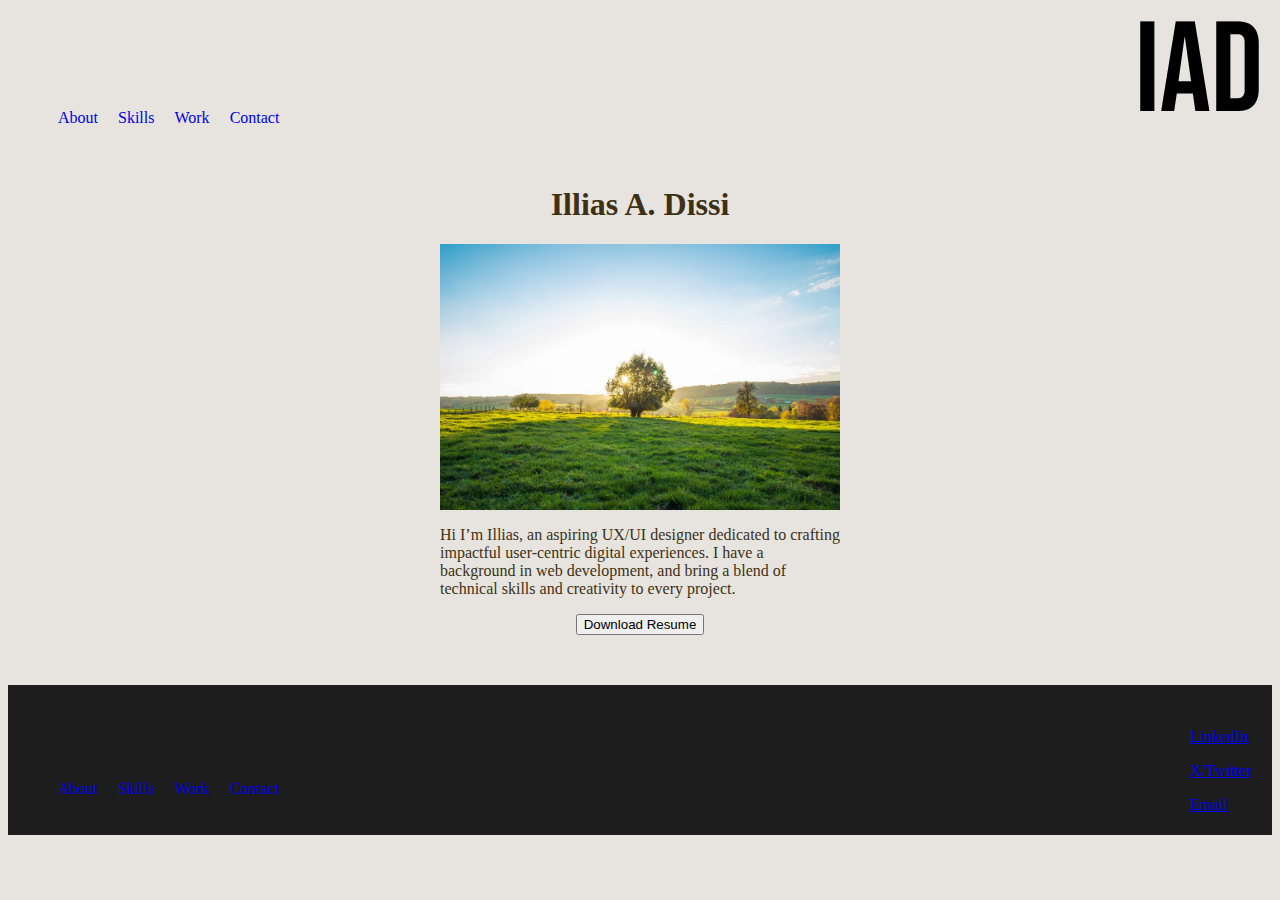
==== index.html @ 7f3e05a3 "Initial upload" ====
<!DOCTYPE html>
<html lang="en">
<head>
    <link rel="stylesheet" href="style.css" type="text/css">
    <title>About Me</title>
</head>

<body>

    <header class="navigation">
            <ul class="buttons">
                <li><a href="#">About</a></li>
                <li><a href="#">Skills</a></li>
                <li><a href="work.html">Work</a></li>
                <li><a href="#">Contact</a></li>
            </ul>
            
            <img id="logo-image" src="images/logo.png"/>
    </header>

    <section class="hero-section">
        <div class="content">
            <h1>Illias A. Dissi</h1>
            <img id="profile-image" src="images/reshot-min.jpg"/>
            <p>Hi I’m Illias, an aspiring UX/UI designer dedicated to crafting impactful user-centric digital experiences. I have a background in web development, and bring a blend of technical skills and creativity to every project.</p>            
            <button>Download Resume</button>
        </div>
    </section>

    <footer>
        <nav class="navigation">
            <ul class="buttons">
                <li><a href="#">About</a></li>
                <li><a href="#">Skills</a></li>
                <li><a href="#">Work</a></li>
                <li><a href="#">Contact</a></li>
            </ul>
        </nav>
        <div id="social-media-links">
            <p><a href="#">LinkedIn</a></p>
            <p><a href="#">X/Twitter</a></p>
            <p><a href="#">Email</a></p>
        </div>
    </footer>

</body>
</html>
---- style.css ----
body {
    background-color: #E7E4DF;
    color: #3D3115;
    font-family: oswald;
}

/**  FONTS **/
.bebas-neue-regular {
    font-family: "Bebas Neue", sans-serif;
    font-weight: 400;
    font-style: normal;
}
.oswald {
  font-family: "Oswald", sans-serif;
  font-optical-sizing: auto;
  font-weight: <weight>;
  font-style: normal;
}
/* END FONTS */

#logo-image {
    max-width: 136px;
    padding: 1%;
}

.navigation {
    display: flex;
    justify-content: space-between;
    align-items: baseline;
}

.buttons {
    display: flex;
    justify-content: space-evenly;
    list-style: none;
    text-align: center;
    background-color: #;
    margin-right: 30px;
    width: 150px;
    line-height: 60px;
}

.buttons li a {
    text-decoration: none;
    padding: 10px 10px;
}

.content {
    display: flex;
    flex-direction: column;
    justify-content: center;
    align-items: center;
    max-width: 400px;
    margin-bottom: 50px;
}

.hero-section {
    display: flex;
    justify-content: center;
    align-items: center;
}

#profile-image {
    max-width: 400px;
}

footer {
    background-color: #1d1d1d;
    color: #cac8c4;
    display: flex;
    justify-content: space-between;
    align-items: end;
    height: 150px;
}

#social-media-links {
    padding: 5px 20px;
}

/** work.html */
.works {
    display: inline-block;
}

.work {
    border: solid 1px black;
}

.projects {
    display: flex;
}

.project {
    background-color: #1d1d1d;
    border: #cac8c4 1px solid;
    border-radius: 20px;
    display: flex;
    flex-direction: column;
    align-items: center;
    width: 502px;
    height: 810px;
    margin: 10px 10px;
}

.project img {
    width: 423px;
    height: 237px;
}

.project p {
    color: #cac8c4;
    padding: 40px;
}

.project-header {
    background-color: #cac8c4;
    width: 502px;
    height: 113px;
    border-top-left-radius: 16px;
    border-top-right-radius: 16px;
    font-family: Bebas Neue;
    border-top: #cac8c4 1px solid;
    border-right: #cac8c4 1px solid;
    border-left: #cac8c4 1px solid;
}

.title {
    color: #1d1d1d;
    font-size: 48px;
}

.tag {
    font-size: 20px;
}
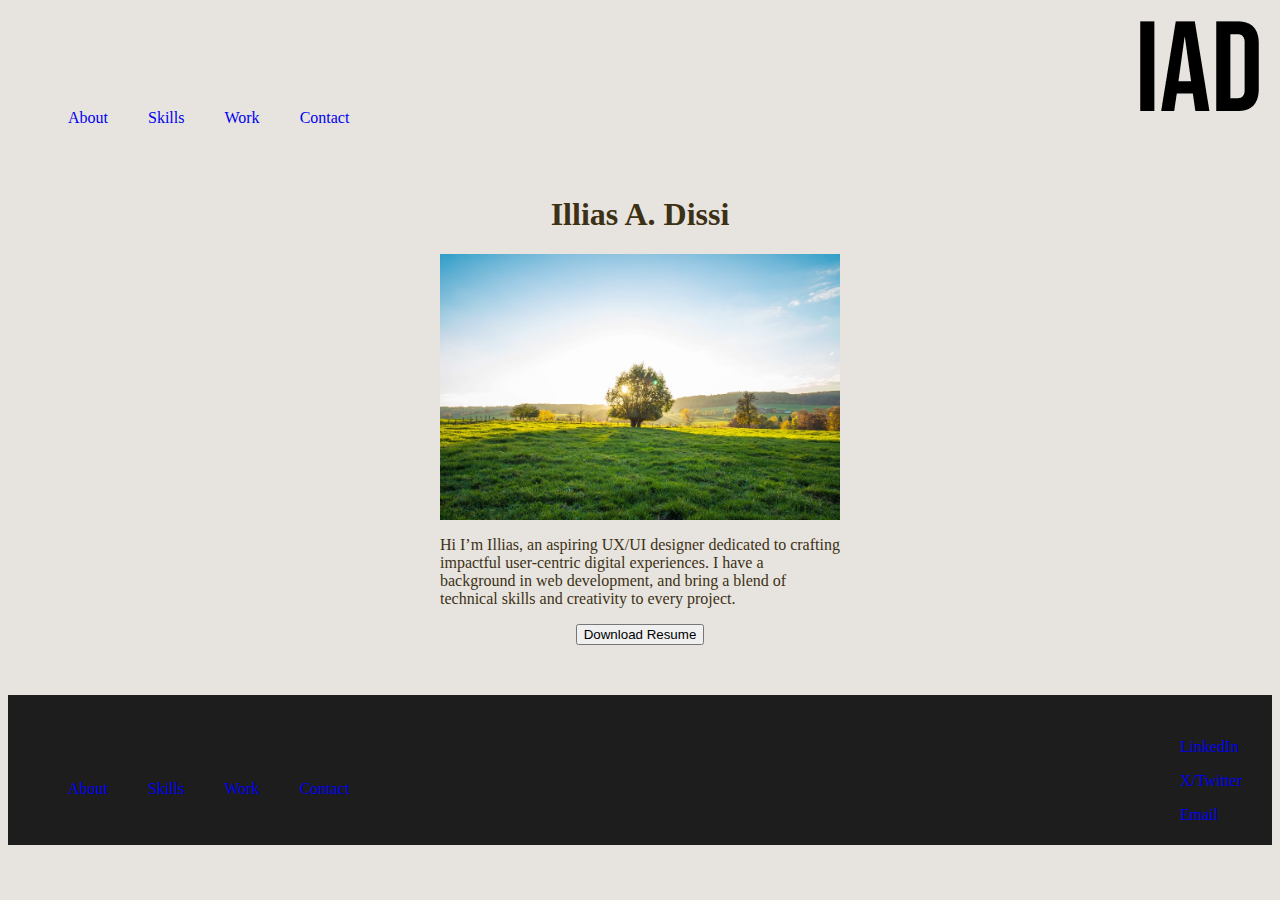
==== commit 0618b405: "updates to skills, and added break  points" ====
--- a/index.html
+++ b/index.html
@@ -8,14 +8,13 @@
 <body>
 
     <header class="navigation">
-            <ul class="buttons">
-                <li><a href="#">About</a></li>
-                <li><a href="#">Skills</a></li>
-                <li><a href="work.html">Work</a></li>
-                <li><a href="#">Contact</a></li>
-            </ul>
-            
-            <img id="logo-image" src="images/logo.png"/>
+        <ul class="buttons">
+            <li><a href="index.html">About</a></li>
+            <li><a href="skills.html">Skills</a></li>
+            <li><a href="work.html">Work</a></li>
+            <li><a href="#">Contact</a></li>
+        </ul>    
+        <img id="logo-image" src="images/logo.png"/>
     </header>
 
     <section class="hero-section">
@@ -30,9 +29,9 @@
     <footer>
         <nav class="navigation">
             <ul class="buttons">
-                <li><a href="#">About</a></li>
-                <li><a href="#">Skills</a></li>
-                <li><a href="#">Work</a></li>
+                <li><a href="index.html">About</a></li>
+                <li><a href="skills.html">Skills</a></li>
+                <li><a href="work.html">Work</a></li>
                 <li><a href="#">Contact</a></li>
             </ul>
         </nav>
--- a/style.css
+++ b/style.css
@@ -13,7 +13,6 @@
 .oswald {
   font-family: "Oswald", sans-serif;
   font-optical-sizing: auto;
-  font-weight: <weight>;
   font-style: normal;
 }
 /* END FONTS */
@@ -34,13 +33,12 @@
     justify-content: space-evenly;
     list-style: none;
     text-align: center;
-    background-color: #;
     margin-right: 30px;
     width: 150px;
     line-height: 60px;
 }
 
-.buttons li a {
+.buttons li, a {
     text-decoration: none;
     padding: 10px 10px;
 }
@@ -77,15 +75,44 @@
     padding: 5px 20px;
 }
 
-/** work.html */
-.works {
-    display: inline-block;
+.work-section {
+    text-align: center;
+    padding-bottom: 100px;
 }
 
-.work {
-    border: solid 1px black;
+.skills-section {
+    text-align: center;
+    padding-bottom: 100px;
 }
 
+/** work.html */
+.cards {
+    display: flex;
+    justify-content: space-evenly;
+}
+
+.card {
+    border: solid 1px #1d1d1d;
+    border-radius: 10px;
+    background-color: #cac8c4;
+    filter: drop-shadow(2px 2px 4px black);
+    width: 280px;
+    height: 340px;
+    padding: 15px 20px;
+    margin-left: 10px;
+}
+
+.card img {
+    width: 280px;
+    height: 140px;
+    margin-top: 10px;
+}
+
+.card h1, h5 {
+    margin: 0;
+}
+
+/***
 .projects {
     display: flex;
 }
@@ -123,6 +150,7 @@
     border-right: #cac8c4 1px solid;
     border-left: #cac8c4 1px solid;
 }
+*/
 
 .title {
     color: #1d1d1d;
@@ -131,4 +159,35 @@
 
 .tag {
     font-size: 20px;
+}
+
+@media only screen and (max-width: 600px) {
+
+    .buttons li {
+        margin-right: 5px;
+        width: 20px;
+        line-height: 60px;
+    }
+
+    #logo-image {
+        max-width: 80px;
+        padding-right: 10%;
+    }
+
+    .work-section {
+        flex-direction: column;
+    }
+
+    .skills-section {
+        flex-direction: column;
+    }
+
+    .cards {
+        flex-direction: column;
+    }
+
+    .card {
+        margin-bottom: 20px;
+    }
+
 }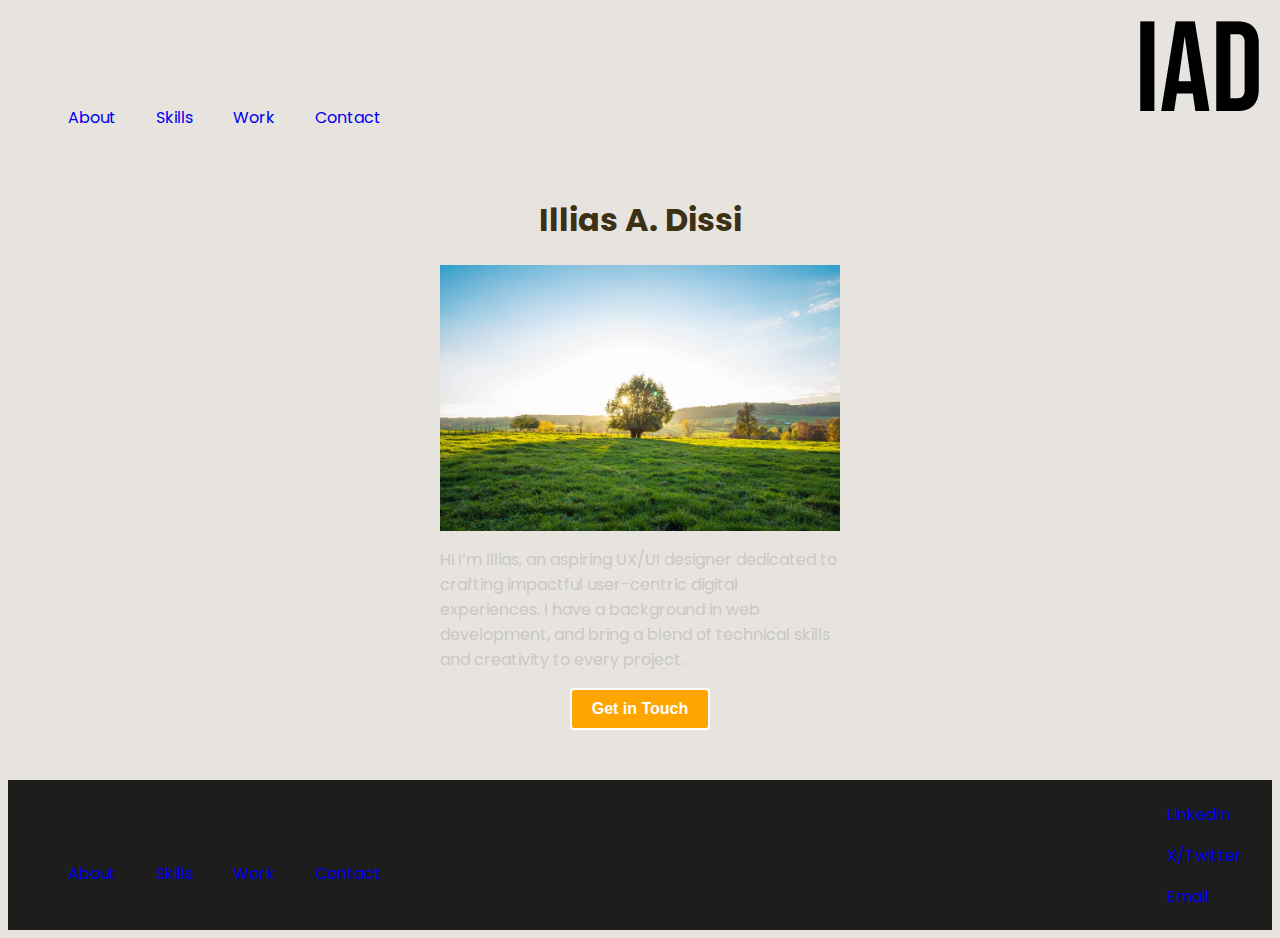
==== commit b97bd7c2: "Iterated design added modal form" ====
--- a/index.html
+++ b/index.html
@@ -1,7 +1,11 @@
 <!DOCTYPE html>
 <html lang="en">
 <head>
+    <link rel="preconnect" href="https://fonts.googleapis.com">
+    <link rel="preconnect" href="https://fonts.gstatic.com" crossorigin>
+    <link href="https://fonts.googleapis.com/css2?family=Nunito+Sans:ital,opsz,wght@0,6..12,200..1000;1,6..12,200..1000&family=Poppins:ital,wght@0,100;0,200;0,300;0,400;0,500;0,600;0,700;0,800;0,900;1,100;1,200;1,300;1,400;1,500;1,600;1,700;1,800;1,900&display=swap" rel="stylesheet">
     <link rel="stylesheet" href="style.css" type="text/css">
+    <meta name="viewport" content="width=device-width, initial-scale=1.0">
     <title>About Me</title>
 </head>
 
@@ -22,8 +26,34 @@
             <h1>Illias A. Dissi</h1>
             <img id="profile-image" src="images/reshot-min.jpg"/>
             <p>Hi I’m Illias, an aspiring UX/UI designer dedicated to crafting impactful user-centric digital experiences. I have a background in web development, and bring a blend of technical skills and creativity to every project.</p>            
-            <button>Download Resume</button>
+
+            
+            <button id="openContactForm">Get in Touch</button>
+
+            <div id="modalOverlay"></div>
+                <div class="contactFormContainer">
+                    <!-- <span class="close">&times;</span> -->
+                    <form id="contactForm">
+                        <div id="formHeader"><h2>Contact Me</h2></div>
+                        <div class="formGroup">
+                            <label for="name">Name:</label>
+                            <input type="text" id="name" name="name" required>
+                        </div>
+                        <div class="formGroup">
+                            <label for="email">Email:</label>
+                            <input type="email" id="email" name="email" required>
+                        </div>
+                        <div class="formGroup">
+                            <label for="message">Message:</label>
+                            <textarea id="message" name="message" rows="5" required></textarea>
+                        </div>
+                        <button type="submit">Send</button>
+                    </form>
+                </div>
         </div>
+
+        
+
     </section>
 
     <footer>
@@ -35,6 +65,8 @@
                 <li><a href="#">Contact</a></li>
             </ul>
         </nav>
+  
+  </div>
         <div id="social-media-links">
             <p><a href="#">LinkedIn</a></p>
             <p><a href="#">X/Twitter</a></p>
@@ -43,4 +75,9 @@
     </footer>
 
 </body>
+
+<!-- Add the script tag to jQuery below. -->
+<script src="https://code.jquery.com/jquery-3.4.1.min.js"></script>
+<script src="js/index.js"></script>
+
 </html>--- a/style.css
+++ b/style.css
@@ -1,7 +1,7 @@
 body {
     background-color: #E7E4DF;
     color: #3D3115;
-    font-family: oswald;
+    font-family: "Poppins";
 }
 
 /**  FONTS **/
@@ -15,6 +15,21 @@
   font-optical-sizing: auto;
   font-style: normal;
 }
+
+// <uniquifier>: Use a unique and descriptive class name
+// <weight>: Use a value from 200 to 1000
+
+.nunito-sans {
+  font-family: "Nunito Sans", sans-serif;
+  font-optical-sizing: auto;
+  font-style: normal;
+}
+
+.poppins-regular {
+    font-family: "Poppins", sans-serif;
+    font-weight: 400;
+    font-style: normal;
+  }
 /* END FONTS */
 
 #logo-image {
@@ -52,10 +67,115 @@
     margin-bottom: 50px;
 }
 
+/* MODALS */
+#openContactForm {
+    padding: 10px 20px;
+    font-size: 16px;
+    border: 2px solid white;
+    border-radius: 4px;
+    background-color: orange;
+    color: white;
+    font-weight: bold;
+}
+
+#openContactForm:hover {
+    background-color: #0056b3;
+    cursor: pointer;
+}
+
+
+#modalOverlay {
+    display: none;
+    position: fixed;
+    top: 0;
+    left: 0;
+    width: 100%;
+    height: 100%;
+    background: rgba(0, 0, 0, 0.5);
+    z-index: 1000;
+}
+
+.contactFormContainer {
+    display: none;
+    position: fixed;
+    top: 50%;
+    left: 50%;
+    transform: translate(-50%, -50%);
+    z-index: 1000;
+    background-color: #fff;
+    padding: 20px;
+    box-shadow: 0 0 10px rgba(0, 0, 0, 0.1);
+    border-radius: 8px;
+    width: 70%;
+    max-width: 400px;
+}
+
+form {
+    display: flex;
+    flex-direction: column;
+}
+
+#formHeader {
+    background-color: #1d1d1d;
+}
+
+#contactForm h2 {
+    margin-bottom: 20px;
+    text-align: center;
+    color: white;
+}
+
+.formGroup {
+    margin-bottom: 15px;
+}
+
+#contactForm label {
+    margin-bottom: 5px;
+    font-weight: bold;
+}
+
+#contactForm input, textarea {
+    width: 100%;
+    padding: 10px;
+    border: 1px solid #ccc;
+    border-radius: 4px;
+    box-sizing: border-box;
+}
+
+#contactForm button {
+    padding: 10px 15px;
+    background-color: orange;
+    color: white;
+    border: none;
+    border-radius: 4px;
+    cursor: pointer;
+    font-size: 17px;
+}
+
+#contactForm button:hover {
+    background-color: #0056b3;
+}
+
+.closeContactModal {
+    color: #aaa;
+    float: right;
+    font-size: 28px;
+    font-weight: bold;
+}
+
+.closeContactModal:hover {
+    text-decoration: none;
+    cursor: pointer;
+}
+
 .hero-section {
     display: flex;
     justify-content: center;
     align-items: center;
+}
+
+.section-title {
+
 }
 
 #profile-image {
@@ -94,63 +214,50 @@
 .card {
     border: solid 1px #1d1d1d;
     border-radius: 10px;
-    background-color: #cac8c4;
+    background-color:#1d1d1d;
     filter: drop-shadow(2px 2px 4px black);
     width: 280px;
-    height: 340px;
-    padding: 15px 20px;
+    height: 405px;
+    /*padding: 15px 20px;*/
     margin-left: 10px;
 }
 
+.cardTitle {
+    background-color:#cac8c4;
+    border-top-left-radius: 10px;
+    border-top-right-radius: 10px;
+}
+
+.card li, p {
+    color:#cac8c4;
+}
+
+.card button {
+    padding: 8px 15px;
+    font-size: 16px;
+    border: 2px solid white;
+    border-radius: 4px;
+    background-color: orange;
+    color: white;
+    font-weight: regular;
+}
+
+.card button:hover {
+    background-color: #0056b3;
+    cursor: pointer;
+}
+
 .card img {
-    width: 280px;
+    width: 230px;
     height: 140px;
-    margin-top: 10px;
+    margin-top: 20px;
+    border: 1px solid #E7E4DF;
 }
 
 .card h1, h5 {
     margin: 0;
 }
 
-/***
-.projects {
-    display: flex;
-}
-
-.project {
-    background-color: #1d1d1d;
-    border: #cac8c4 1px solid;
-    border-radius: 20px;
-    display: flex;
-    flex-direction: column;
-    align-items: center;
-    width: 502px;
-    height: 810px;
-    margin: 10px 10px;
-}
-
-.project img {
-    width: 423px;
-    height: 237px;
-}
-
-.project p {
-    color: #cac8c4;
-    padding: 40px;
-}
-
-.project-header {
-    background-color: #cac8c4;
-    width: 502px;
-    height: 113px;
-    border-top-left-radius: 16px;
-    border-top-right-radius: 16px;
-    font-family: Bebas Neue;
-    border-top: #cac8c4 1px solid;
-    border-right: #cac8c4 1px solid;
-    border-left: #cac8c4 1px solid;
-}
-*/
 
 .title {
     color: #1d1d1d;
@@ -161,11 +268,13 @@
     font-size: 20px;
 }
 
+
+
 @media only screen and (max-width: 600px) {
 
     .buttons li {
-        margin-right: 5px;
-        width: 20px;
+        margin-right: 15px;
+        width: 35px;
         line-height: 60px;
     }
 
@@ -174,6 +283,10 @@
         padding-right: 10%;
     }
 
+    .hero-section {
+
+    }
+
     .work-section {
         flex-direction: column;
     }
@@ -188,6 +301,7 @@
 
     .card {
         margin-bottom: 20px;
+        margin-left: 70px;
     }
 
 }